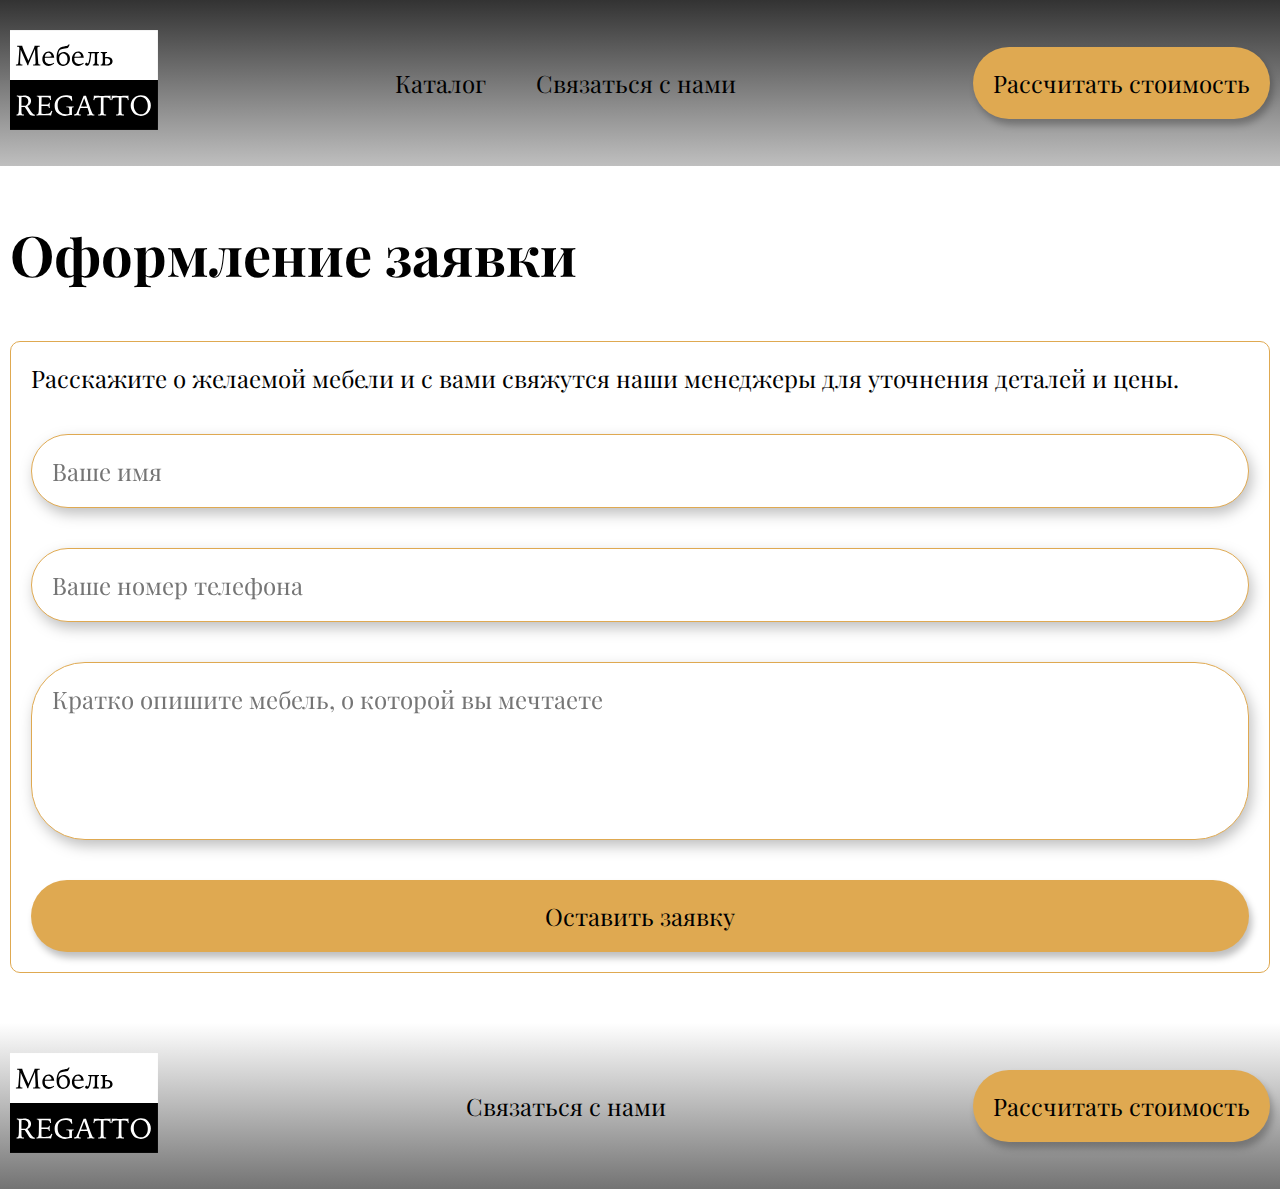
==== checkout.html @ 33ba99ca "first commit" ====
<!DOCTYPE html>
<html lang="ru">
  <head>
    <meta charset="UTF-8" />
    <meta http-equiv="X-UA-Compatible" content="IE=edge" />
    <meta name="viewport" content="width=device-width, initial-scale=1.0" />
    <title>Мебель на заказ</title>
    <link rel="stylesheet" href="style.css" />
  </head>
  <body>
    <header class="header">
      <div class="container header__container">
        <a href="/" class="header__logo">
          <img src="./images/logo.svg" class="header__img" />
        </a>
        <nav class="header__navigation">
          <a href="/catalog.html" class="header__navigation-link">Каталог</a>
          <a href="/contact.html" class="header__navigation-link">
            Связаться с нами
          </a>
        </nav>
        <a href="/checkout.html" class="checkout__link">Рассчитать стоимость</a>
      </div>
    </header>
    <div class="checkout">
      <div class="container">
        <h1 class="title">Оформление заявки</h1>
        <div class="checkout__block">
          <p class="checkout__text">
            Расскажите о желаемой мебели и с вами свяжутся наши менеджеры для
            уточнения деталей и цены.
          </p>
          <form
            class="checkout__form"
            action="https://docs.google.com/forms/u/0/d/e/1FAIpQLSe01Ih93gRr4S2R0wXE9ZURvMgRL_aKDVL-wJNN8Br8SVHtLg/formResponse"
          >
            <input
              name="entry.1966141790"
              type="text"
              class="checkout__input"
              placeholder="Ваше имя"
              required
            />
            <input
              name="entry.1255315382"
              type="text"
              class="checkout__input"
              placeholder="Ваше номер телефона"
              required
            />
            <textarea
              name="entry.353490078"
              placeholder="Кратко опишите мебель, о которой вы мечтаете"
              class="checkout__textarea"
              required
            ></textarea>
            <button type="submit" class="checkout__button">
              Оставить заявку
            </button>
          </form>
        </div>
      </div>
    </div>
    <footer class="footer">
      <div class="container footer__container">
        <a href="/" class="footer__logo">
          <img src="./images/logo.svg" class="footer__img" />
        </a>
        <a href="/contact.html" class="footer__navigation-link">
          Связаться с нами
        </a>
        <a href="/checkout.html" class="checkout__link">Рассчитать стоимость</a>
      </div>
    </footer>
  </body>
</html>
---- style.css ----
@import url('https://fonts.googleapis.com/css2?family=Playfair+Display:wght@400;700&display=swap');

body,
h1,
p {
  padding: 0;
  margin: 0;
}

body {
  box-sizing: border-box;
  font-family: 'Playfair Display';
  font-style: normal;
  font-weight: 400;
  font-size: 24px;
  line-height: 32px;
  color: #000000;
}

.container {
  max-width: 1400px;
  margin: 0 auto;
  padding: 0 10px;
}

.title {
  font-family: 'Playfair Display';
  font-style: normal;
  font-weight: 700;
  font-size: 56px;
  line-height: 75px;
  color: #000000;
}

.title--white {
  color: #ffffff;
}

.header__container,
.footer__container {
  display: flex;
  justify-content: space-between;
  align-items: center;
  padding: 30px 10px;
}

.header {
  background: linear-gradient(
    180deg,
    #333333 0%,
    rgba(183, 183, 183, 0) 145.74%
  );
}
.footer {
  background: linear-gradient(
    180deg,
    rgba(183, 183, 183, 0) 0%,
    #333333 145.74%
  );
}

.header__navigation,
.footer__navigation {
  display: flex;
  justify-content: space-between;
  align-items: center;
  gap: 50px;
}

.header__navigation-link,
.footer__navigation-link {
  color: #000000;
  text-decoration: none;
}

.checkout__link {
  padding: 20px;
  color: #000000;
  text-decoration: none;
  background: #dfa951;
  box-shadow: 3px 6px 7px rgba(0, 0, 0, 0.25);
  border-radius: 54px;
  text-align: center;
}

.info {
  padding: 50px 0;
  background: url(./images/info-back.jpg);
  background-size: cover;
  background-repeat: no-repeat;
}

.info__checkout-block {
  background: rgba(255, 255, 255, 0.6);
  margin-top: 50px;
  display: flex;
  flex-direction: column;
  gap: 40px;
  padding: 20px;
  border: 1px solid #cccccc;
  border-radius: 10px;
  max-width: 540px;
}

.catalog {
  margin: 50px 0;
}

.catalog__blocks {
  margin-top: 20px;
  display: flex;
  justify-content: center;
  gap: 20px;
  flex-wrap: wrap;
}

.catalog__block {
  position: relative;
  width: 550px;
  height: 350px;
}

.catalog__img {
  width: 550px;
  height: 350px;
}

.catalog__text {
  position: absolute;
  left: 20px;
  bottom: 20px;
  font-weight: 700;
  font-size: 26px;
  line-height: 35px;
  color: #ffffff;
}

.contact {
  padding: 50px 0;
}

.contact__block {
  margin-top: 20px;
  display: flex;
  flex-direction: column;
  gap: 40px;
  padding: 20px;
  border: 1px solid #dfa951;
  border-radius: 10px;
}

.checkout {
  padding: 50px 0;
}

.checkout__block {
  padding: 20px;
  border: 1px solid #dfa951;
  border-radius: 10px;
  margin-top: 50px;
}

.checkout__text {
  margin-bottom: 40px;
}

.checkout__form {
  display: flex;
  flex-direction: column;
  gap: 40px;
}

.checkout__input,
.checkout__textarea {
  padding: 20px;
  font-family: 'Playfair Display';
  font-style: normal;
  font-weight: 400;
  font-size: 24px;
  line-height: 32px;
  color: #000000;
  border: 1px solid #dfa951;
  filter: drop-shadow(3px 6px 7px rgba(0, 0, 0, 0.25));
  border-radius: 54px;
}

.checkout__textarea {
  height: 136px;
  resize: none;
}

.checkout__button {
  font-family: 'Playfair Display';
  font-style: normal;
  font-weight: 400;
  font-size: 24px;
  line-height: 32px;
  color: #000000;
  background: #dfa951;
  border: none;
  padding: 20px;
  box-shadow: 3px 6px 7px rgba(0, 0, 0, 0.25);
  border-radius: 54px;
}

.checkout__info-block {
  padding: 20px;
  display: flex;
  flex-direction: column;
  gap: 40px;
  border: 1px solid #dfa951;
  border-radius: 10px;
}

.room{
  margin-bottom: 20px;
}

.room .catalog__img{
  border: 1px solid #333333;
}

.room .catalog__text{
  padding: 5px;
  background-color: #333333;
}
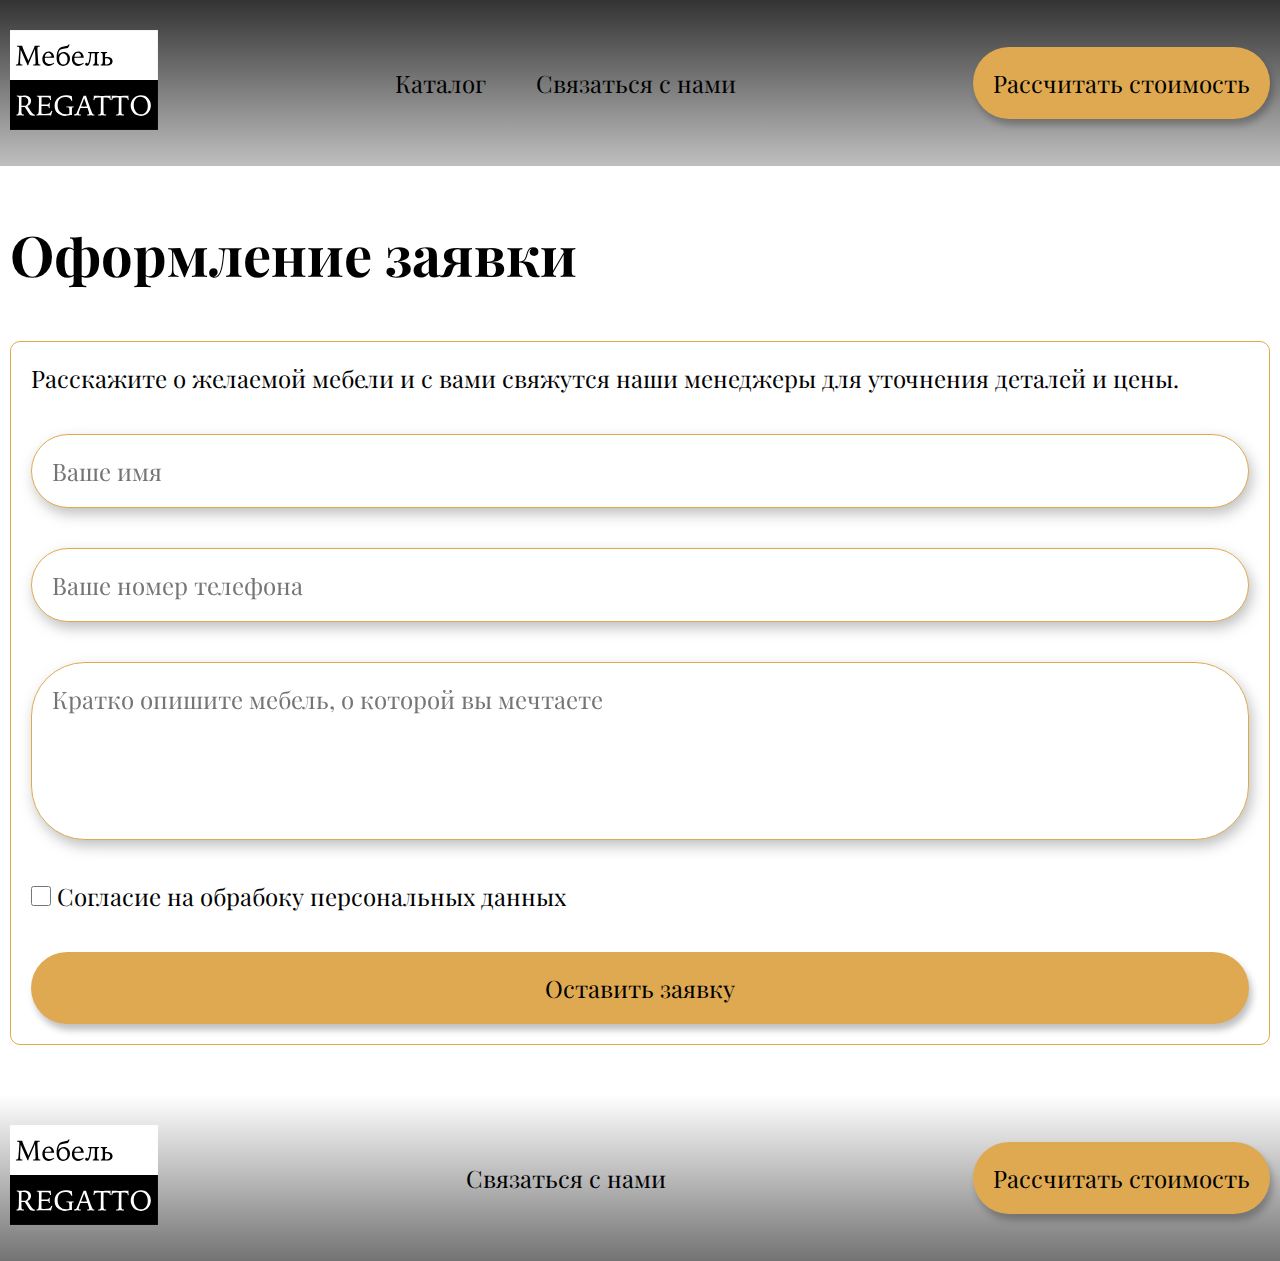
==== commit 07f1e1f3: "согласие на обработку" ====
--- a/checkout.html
+++ b/checkout.html
@@ -54,6 +54,12 @@
               class="checkout__textarea"
               required
             ></textarea>
+            <div class="checkbox__block">
+              <input type="checkbox" name="checkbox" />
+              <label for="checkbox"
+                >Согласие на обрабоку персональных данных</label
+              >
+            </div>
             <button type="submit" class="checkout__button">
               Оставить заявку
             </button>
--- a/style.css
+++ b/style.css
@@ -223,4 +223,10 @@
 .room .catalog__text{
   padding: 5px;
   background-color: #333333;
+}
+
+.checkbox__block input{
+width: 20px;
+height: 20px;
+margin: 0;
 }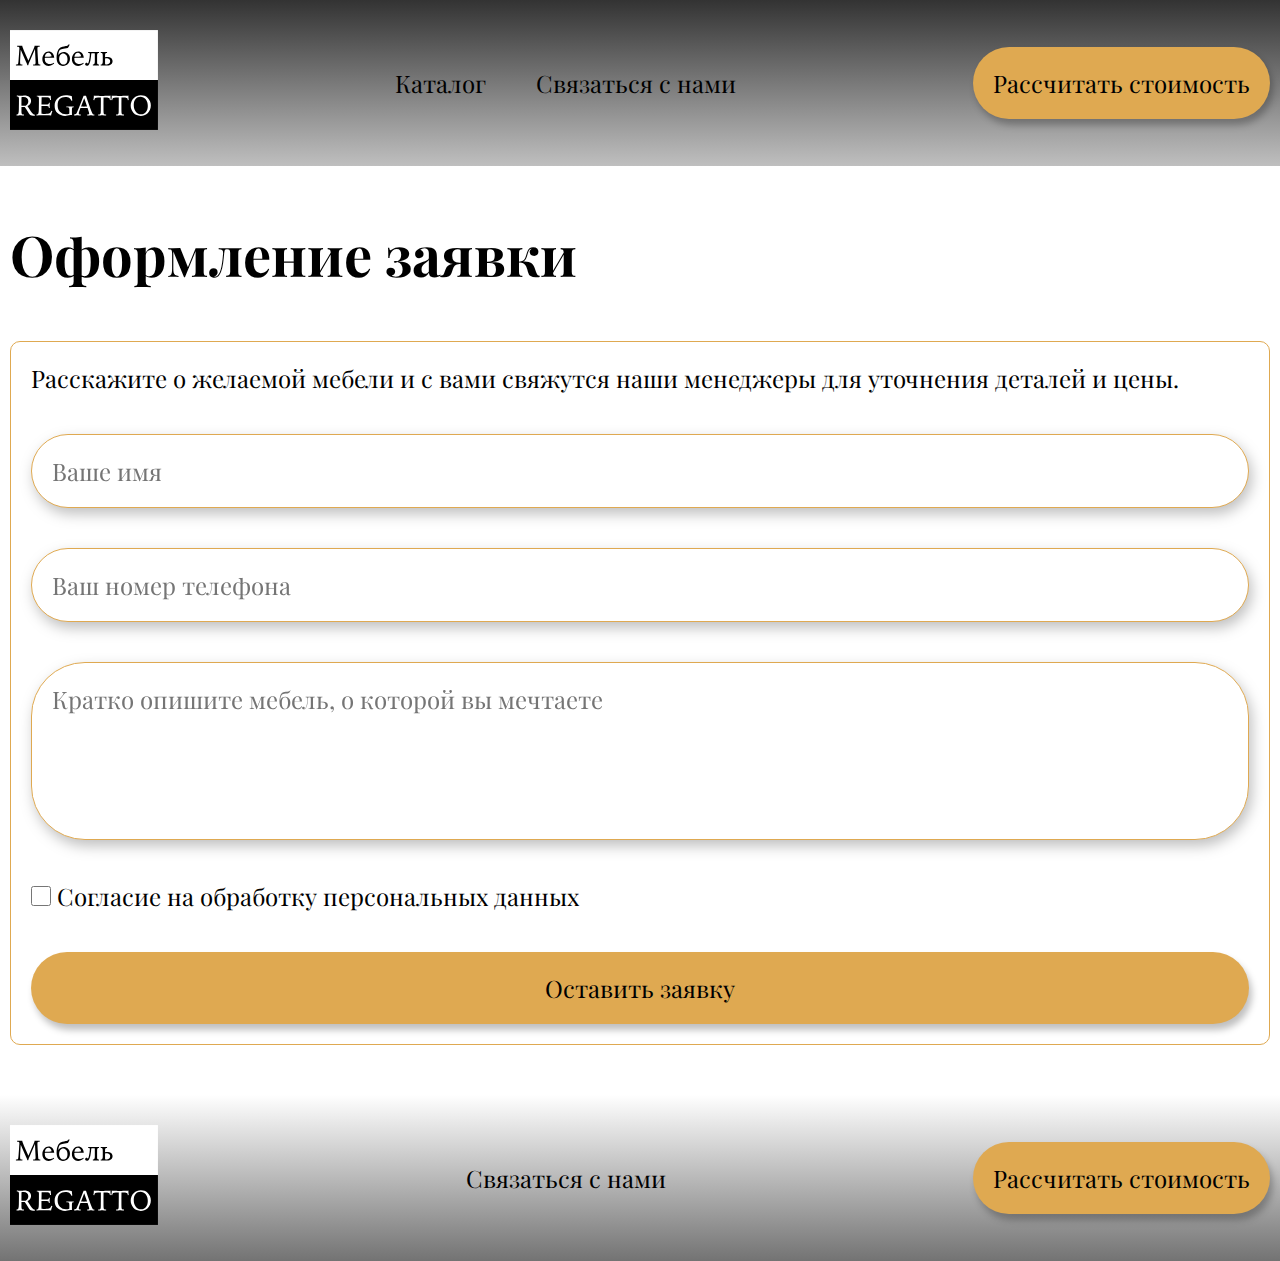
==== commit ba07a34c: "1" ====
--- a/checkout.html
+++ b/checkout.html
@@ -45,7 +45,7 @@
               name="entry.1255315382"
               type="text"
               class="checkout__input"
-              placeholder="Ваше номер телефона"
+              placeholder="Ваш номер телефона"
               required
             />
             <textarea
@@ -57,7 +57,7 @@
             <div class="checkbox__block">
               <input type="checkbox" name="checkbox" />
               <label for="checkbox"
-                >Согласие на обрабоку персональных данных</label
+                >Согласие на обработку персональных данных</label
               >
             </div>
             <button type="submit" class="checkout__button">
